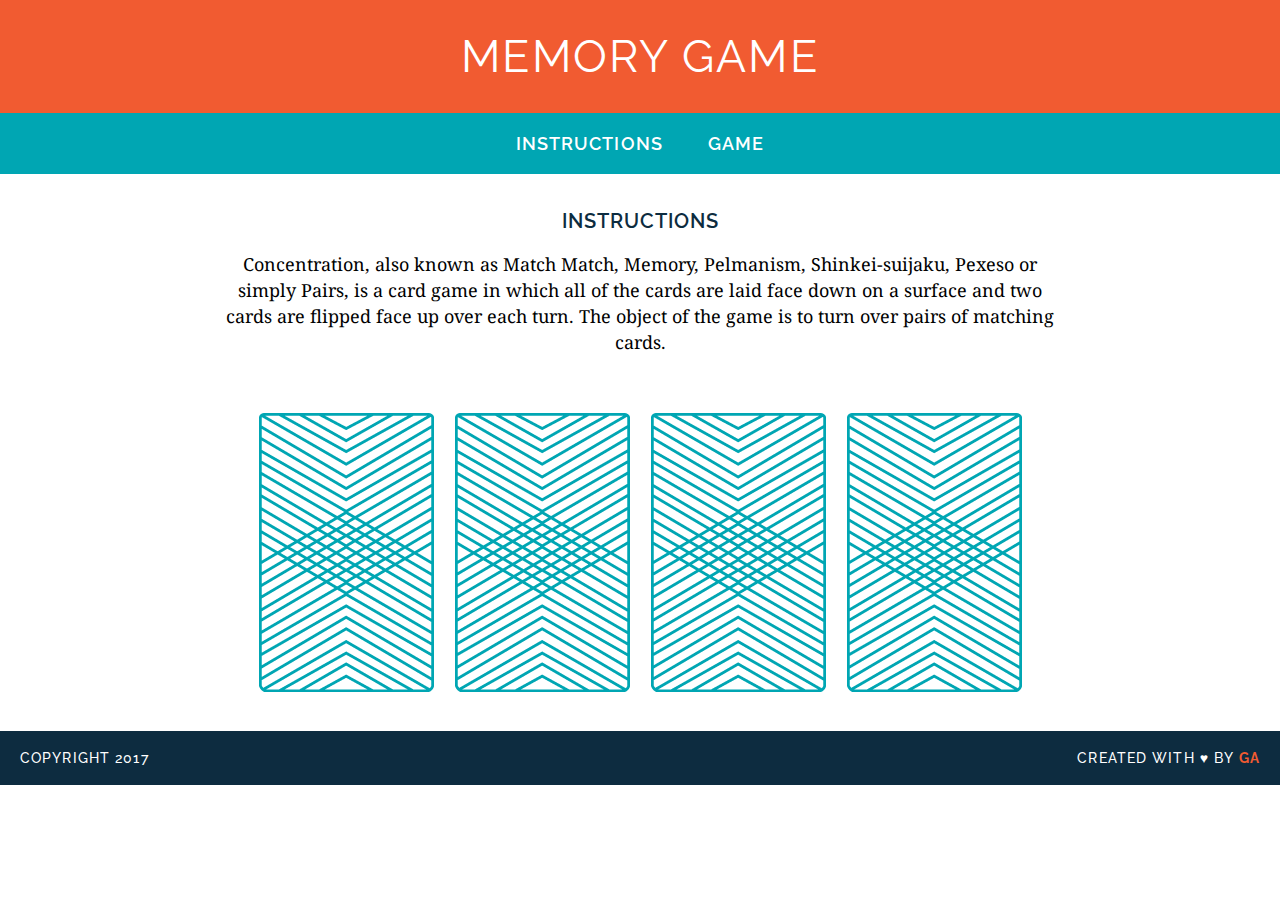
==== memory-game/index.html @ 902ec0ab "added new version" ====
<!DOCTYPE html>
<html lang="en">
<head>
	<meta charset="UTF-8">
	<title>Memory Card Game</title>
	<link href="https://fonts.googleapis.com/css?family=Droid+Serif|Raleway:400,500,600,700" rel="stylesheet">
	<link rel="stylesheet" href="css/style.css">
</head>
<body>

	<header>
		<h1>Memory Game</h1>
	</header>

	<nav>
		<a href="#">Instructions</a>
		<a href="#">Game</a>
	</nav>


	<main>
		<h2>Instructions</h2>

		<p>
			Concentration, also known as Match Match, Memory, Pelmanism, Shinkei-suijaku, Pexeso or simply Pairs, is a card game in which all of the cards are laid face down on a surface and two cards are flipped face up over each turn. The object of the game is to turn over pairs of matching cards.
		</p>

		<div>
			<img src="images/back.png" alt="Queen of Diamonds">
			<img src="images/back.png" alt="Queen of Hearts">
			<img src="images/back.png" alt="King of Diamonds">
			<img src="images/back.png" alt="King of Hearts">
		</div>

	</main>

	<footer class="clearfix">
		<p class="copyright">Copyright 2017</p>
		<p class="message">Created with &hearts; by <span class="name">GA</span></p>
	</footer>
</body>
</html>
---- memory-game/css/style.css ----
/* =============================
GENERAL STYLES 
================================ */
body {
  font-family: "Raleway", sans-serif;
  text-align: center;
  font-size: 18px;
  -webkit-font-smoothing: antialiased;
  margin: 0;
}

.clearfix:after {
  visibility: hidden;
  display: block;
  content: " ";
  clear: both;
  height: 0;
  font-size: 0;
}

/* =============================
TYPOGRAPHY
================================ */
h1, h2 {
  text-transform: uppercase;
}

h1 {
  color: white;
  font-size: 45px;
  margin: 0;
  font-weight: 400;
  letter-spacing: 0.05em;
}

h2 {
  color: #0D2C40;
  letter-spacing: 0.05em;
  font-weight: 600;
  font-size: 20px;
}

p {
  font-family: "Droid Serif", serif;
  line-height: 26px;
}

a {
  color: white;
  text-decoration: none;
  text-transform: uppercase;
  font-weight: 600;
  letter-spacing: .06em;

  margin: 0 20px;
  /* For hover style transition (bonus) */
  border-bottom: 2px solid transparent;
/*   transition: all .3s ease-in-out; */
}

a:hover {
  border-bottom: 2px solid white;
}
/* =============================
HEADER
================================ */
header {
  background-color: #F15B31;
  padding: 30px 20px;
}

/* =============================
NAV
================================ */
nav {
  background-color: #00A6B3;
  padding: 20px 0;
}

/* =============================
MAIN SECTION
================================ */

main {
  width: 850px;
  margin: 35px auto;
}


/* =============================
GAME BOARD
================================ */
img {
  margin: 40px 8px 0;
}

/* =============================
FOOTER
================================ */
footer {
  text-transform: uppercase;
  padding: 0 20px;
  background-color: #0D2C40;
  color: white;
  font-size: 14px;
  letter-spacing: .08em;
  font-weight: 500;

}

.copyright {
  float: left;
  font-family: "Raleway", sans-serif;
}

.message {
  float: right;
  font-family: "Raleway", sans-serif;
}

.name {
  color: #F15B31;
  font-weight: bold;
}
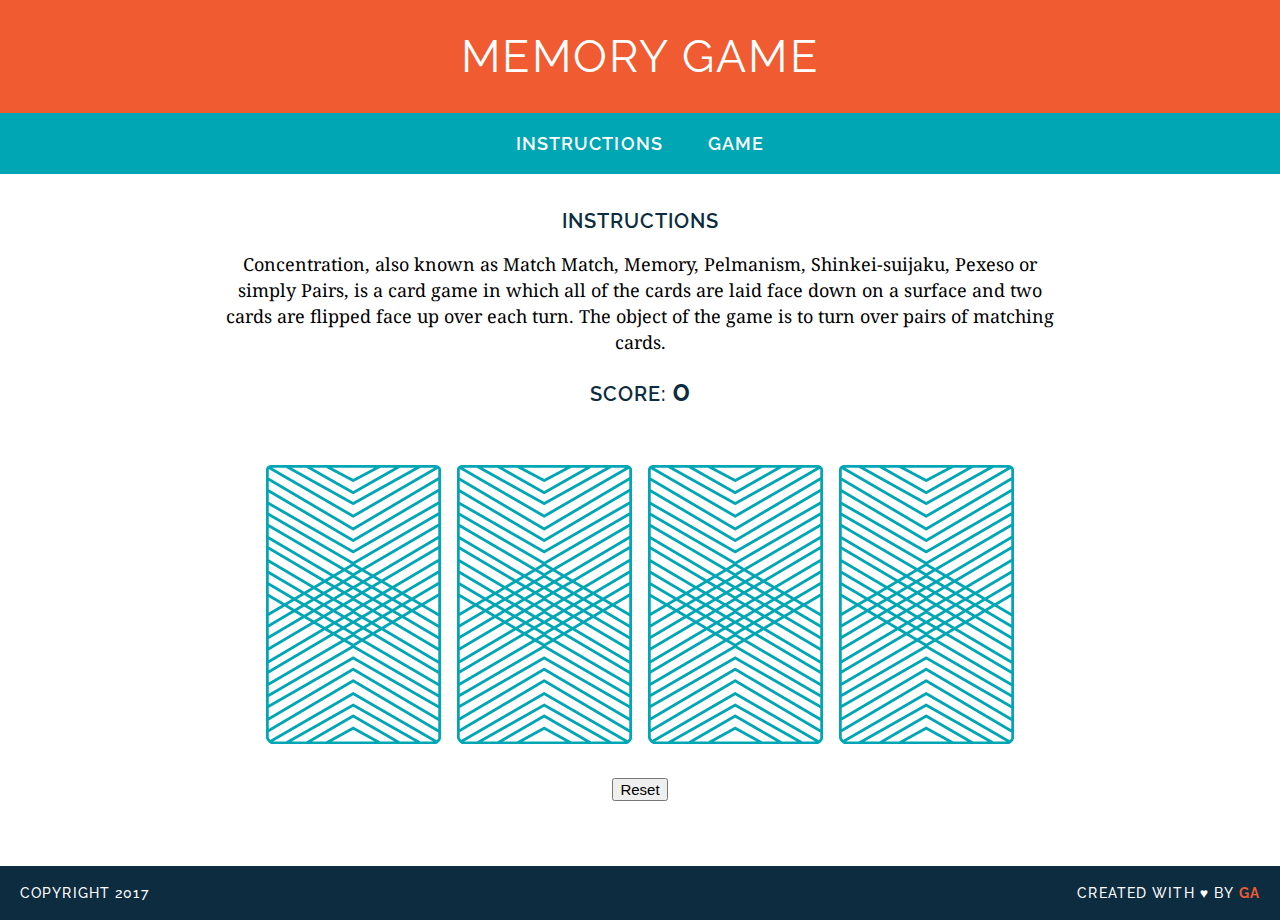
==== commit d4733825: "finished game, added score and reset" ====
--- a/memory-game/index.html
+++ b/memory-game/index.html
@@ -25,12 +25,11 @@
 			Concentration, also known as Match Match, Memory, Pelmanism, Shinkei-suijaku, Pexeso or simply Pairs, is a card game in which all of the cards are laid face down on a surface and two cards are flipped face up over each turn. The object of the game is to turn over pairs of matching cards.
 		</p>
 
-		<div>
-			<img src="images/back.png" alt="Queen of Diamonds">
-			<img src="images/back.png" alt="Queen of Hearts">
-			<img src="images/back.png" alt="King of Diamonds">
-			<img src="images/back.png" alt="King of Hearts">
-		</div>
+		<h2>Score: <span id='score'>0</span></h2>
+
+		<div id="game-board" class="board clearfix"></div>
+
+		<button>Reset</button>
 
 	</main>
 
@@ -38,5 +37,6 @@
 		<p class="copyright">Copyright 2017</p>
 		<p class="message">Created with &hearts; by <span class="name">GA</span></p>
 	</footer>
+	<script src="js/main.js"></script>
 </body>
 </html>--- a/memory-game/css/style.css
+++ b/memory-game/css/style.css
@@ -121,4 +121,13 @@
 .name {
   color: #F15B31;
   font-weight: bold;
+}
+
+button {
+  margin: 30px;
+  font-size: 15px;
+}
+
+#score {
+  font-size: 30px;
 }